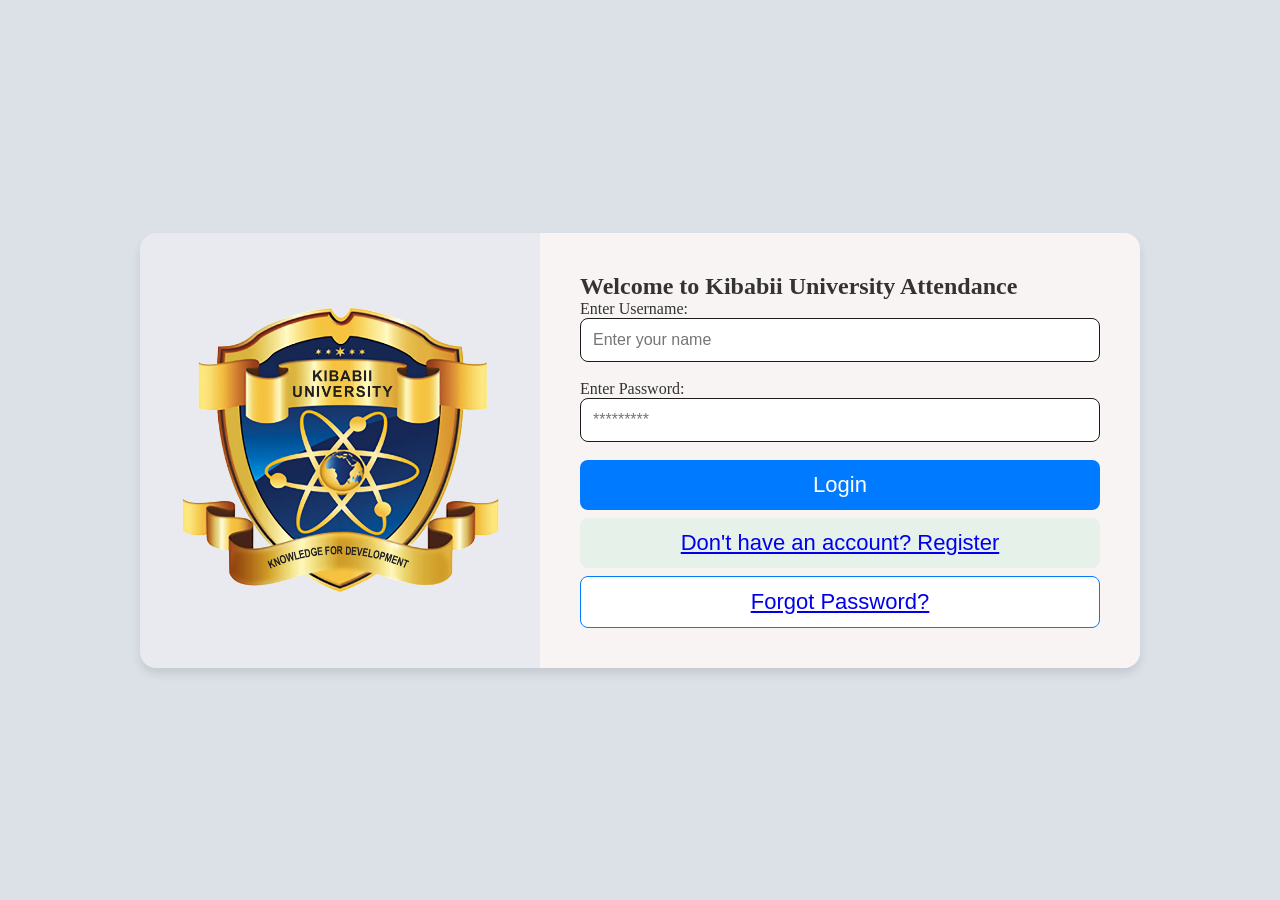
==== attendance/index.html @ 6b5fbd6a "initial commit" ====
<!DOCTYPE html>
<html lang="en">
<head>
    <meta charset="UTF-8">
    <meta name="viewport" content="width=device-width, initial-scale=1.0">
    <title>Attendance</title>
    <link rel="stylesheet" href="css/index.css">
</head>
<body>

    <div class="main">
        <div class="logo">
            <img src="assets/KIbabii-Logo.png" alt="logo" width="100%">

        </div>
        <div class="card">
            <h2>Welcome to Kibabii University Attendance</h2>
            <form enctype="multipart">
                <div class="form-group">
                    <label for="username">Enter Username:</label>
                    <input type="text" name="name" id="username" placeholder="Enter your name">
                </div>
                <div class="form-group">
                    <label for="password">Enter Password:</label>
                    <input type="password" name="password" id="password" placeholder="*********">
                </div>
                <div>
                    <button class="btn-primary" id="submit">Login</button>
                    <button class="btn-register" id="register">
                        <a href="register.html">Don't have an account? Register</a>
                    </button>
                    <button class="btn-forgot" id="forgotPassword">
                        <a href="reset.html">Forgot Password?</a>
                    </button>
                </div>
            </form>

        </div>
    </div>
</body>
</html>
---- attendance/css/index.css ----
*{
    margin: 0;
    padding: 0;
    box-sizing: border-box;
}
body{
    background: #dce1e8;
    color: #333;
    min-height: 100vh;
    display: flex;
    justify-content: center;
    align-items: center;
    padding: 20px;
}
.main{
    background: rgb(233, 233, 240);
    width: 100%;
    max-width: 1000px;
    display: flex;
    border-radius: 16px;
    overflow: hidden;
    box-shadow: 0 6px 10px rgba(0,0,0,0.1);
}
.logo{
   width: 40%;
    display: flex;
    justify-content: center;
    align-items: center;
    padding: 40px;
}
.card{
    width: 60%;
    background: rgb(248, 244, 244);
    padding: 40px;
}
.card h2{
    color: #333;
}
.form-group{
    margin-bottom: 18px;
}
input{
    width: 100%;
    padding: 12px;
    border: 1px solid #1e1b1b;
    border-radius: 8px;
    font-size: 16px;
}
input:focus{
    outline: none;
    border-color: #007bff;
    box-shadow: 0 0 5px rgba(0,123,255,0.5);
}
.btn-primary{
    background: #007bff;
    color: #fff;
    border: none;
    padding: 12px 20px;
    border-radius: 8px;
    cursor: pointer;
    font-size: 22px;
    width: 100%;
    transition: 0.3s ease;
}
.btn-register{
    background: #e6f1e9;
    color: #007bff;
    border: none;
    padding: 12px 20px;
    border-radius: 8px;
    cursor: pointer;
    font-size: 22px;
    width: 100%;
    transition: 0.3s ease;
    margin-top: 8px;
}
.btn-forgot{
    background: #fff;
    color: #007bff;
    border: 1px solid #007bff;
    padding: 12px 20px;
    border-radius: 8px;
    cursor: pointer;
    font-size: 22px;
    width: 100%;
    transition: 0.3s ease;
    margin-top: 8px;
}
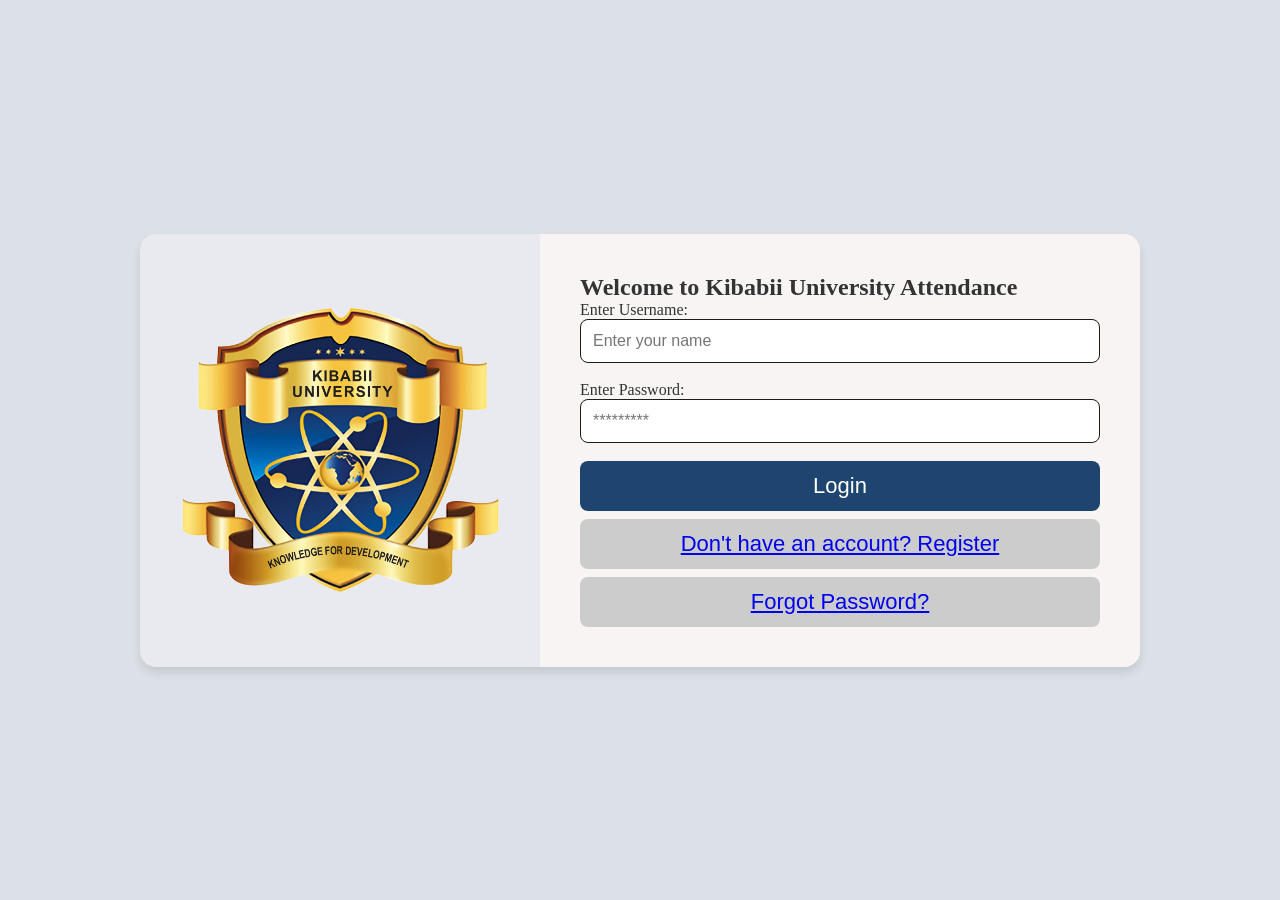
==== commit 1a4c94c0: "responsiveness add" ====
--- a/attendance/index.html
+++ b/attendance/index.html
@@ -5,6 +5,7 @@
     <meta name="viewport" content="width=device-width, initial-scale=1.0">
     <title>Attendance</title>
     <link rel="stylesheet" href="css/index.css">
+    
 </head>
 <body>
 
--- a/attendance/css/index.css
+++ b/attendance/css/index.css
@@ -52,7 +52,7 @@
     box-shadow: 0 0 5px rgba(0,123,255,0.5);
 }
 .btn-primary{
-    background: #007bff;
+    background: #1d4570;
     color: #fff;
     border: none;
     padding: 12px 20px;
@@ -63,7 +63,7 @@
     transition: 0.3s ease;
 }
 .btn-register{
-    background: #e6f1e9;
+    background: #ccc;
     color: #007bff;
     border: none;
     padding: 12px 20px;
@@ -75,9 +75,9 @@
     margin-top: 8px;
 }
 .btn-forgot{
-    background: #fff;
+    background: #ccc;
     color: #007bff;
-    border: 1px solid #007bff;
+    border: none;
     padding: 12px 20px;
     border-radius: 8px;
     cursor: pointer;
@@ -85,4 +85,21 @@
     width: 100%;
     transition: 0.3s ease;
     margin-top: 8px;
+}
+
+@media (max-width: 768px) {
+    .main{
+        flex-direction: column;
+    }
+    .logo, .card{
+        width: 100%;
+    }
+    .logo{
+        width: 100%;
+        padding: 30px;
+    }
+    .card{
+        width: 100%;
+        padding: 25px;
+    }
 }
